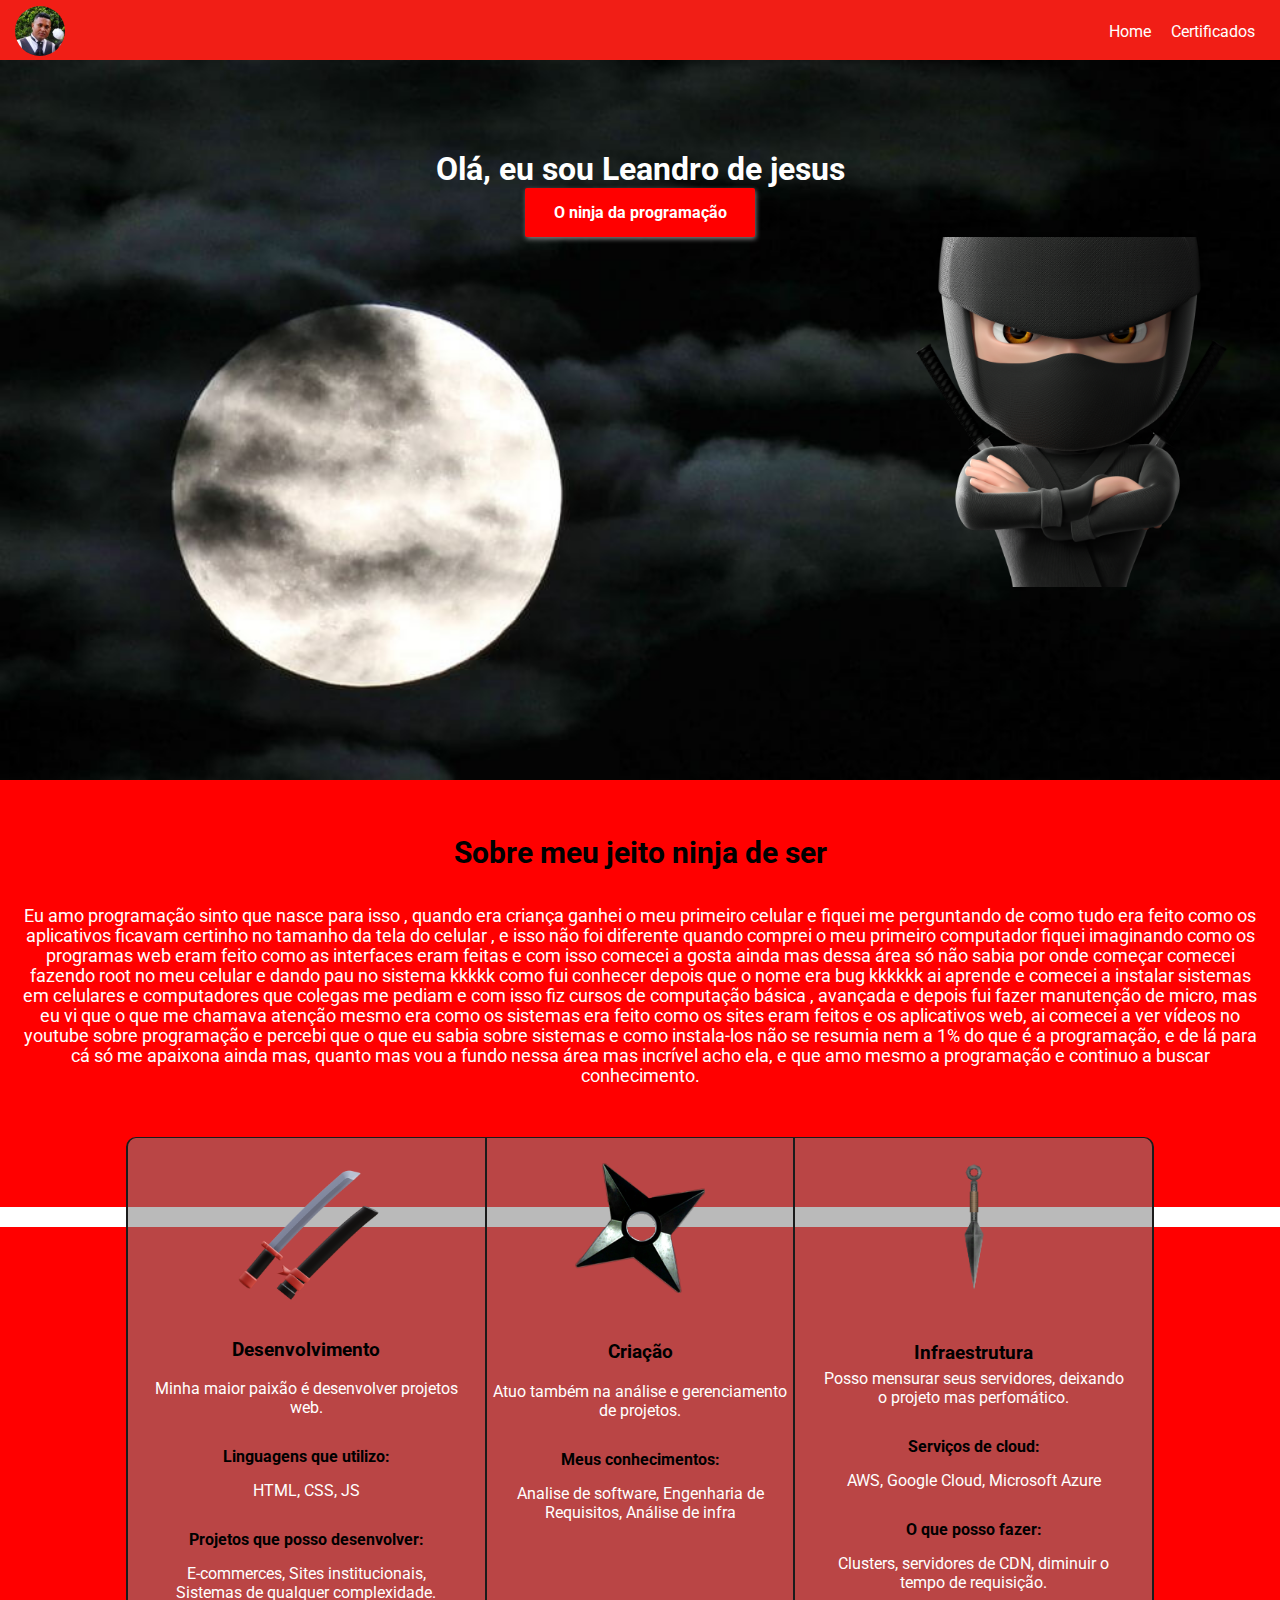
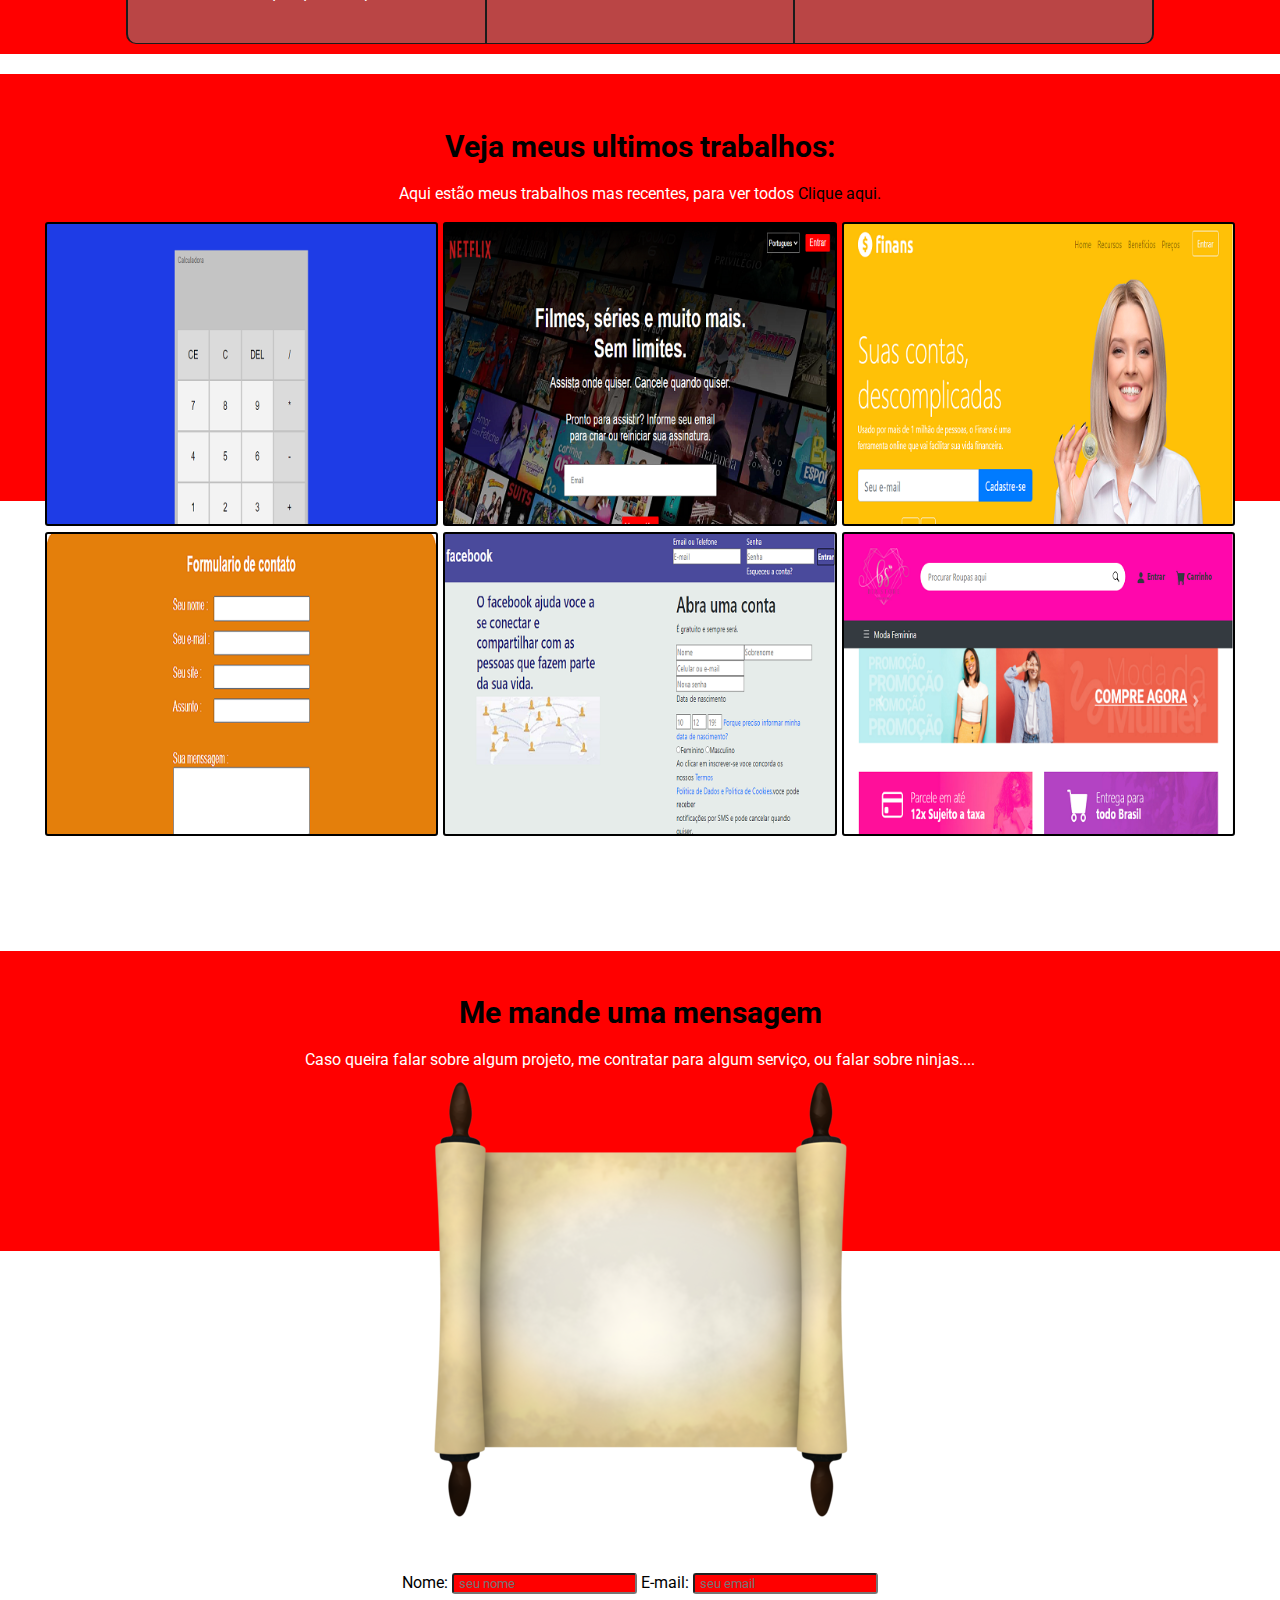
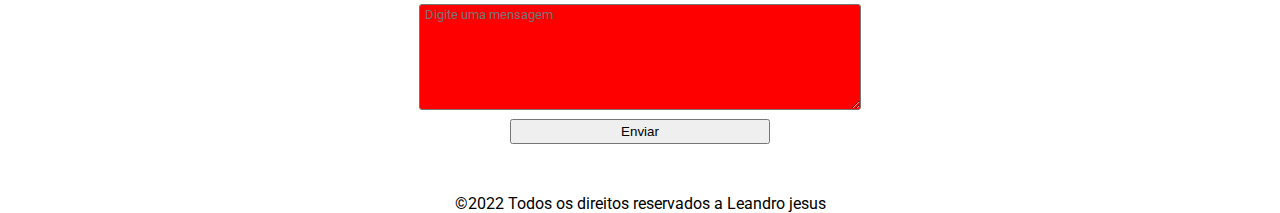
==== index.html @ bd326572 "projeto para colocar conhecimentos em pratica" ====
<!DOCTYPE html>
<html lang="pt-br">
<head>
    <meta charset="UTF-8">
    <meta http-equiv="X-UA-Compatible" content="IE=edge">
    <meta name="viewport" content="width=device-width, initial-scale=1.0">
    <link rel="stylesheet" href="css/style.css">
    <link rel="preconnect" href="https://fonts.googleapis.com">
    <link rel="preconnect" href="https://fonts.gstatic.com" crossorigin>
    <link href="https://fonts.googleapis.com/css2?family=Roboto:ital,wght@1,500&display=swap" rel="stylesheet">
    <title>Ninja da Programação</title>
</head>
<body>
    <!--inicio da navbar-->
    <header id="navbar">
        <nav>
            <a href="assets/img/leo1.jpg" target="_blank"><img src="assets/img/leo.jpg" alt="ninja-boot">
            </a>
            <ul>
                <li><a href="certificados.html">Certificados</a></li>
                <li><a href="index.html">Home</a></li>
            </ul>
        </nav>
    </header>
        <!--final da navbar-->
        
        <!--inicio da banner-->
        <main id="banner">
        <div id="main-banner">
          <div id="banner-info">
            <h1>Olá, eu sou Leandro de jesus</h1>
            <p class="ninja">O ninja da programação</p>
            <img class="logo" src="assets/img/Ninja2.png" alt="logo-ninja">
        </div>
      </div>
       <!--final da banner-->

       <!--inicio do sobre-->
       <section id="fim-seção">
        <h2>Sobre meu jeito ninja de ser</h2>
            <p class="meu-jeito">Eu amo programação sinto que   nasce para isso , quando era criança ganhei o meu primeiro celular e fiquei me perguntando de como tudo era feito como os aplicativos ficavam certinho no tamanho da tela do celular , e isso não foi diferente quando comprei o meu primeiro computador fiquei imaginando como os programas web eram feito como as interfaces eram feitas e com isso comecei a gosta ainda mas dessa área só não sabia por onde começar comecei fazendo root no meu celular e dando pau no sistema kkkkk como fui conhecer depois que o nome era bug kkkkkk ai aprende e comecei a instalar sistemas em celulares e computadores que colegas me pediam e com isso fiz cursos de computação básica , avançada e depois fui fazer manutenção de micro, mas eu vi que o que me chamava atenção mesmo era como os sistemas era feito como os sites eram feitos e os aplicativos web, ai comecei a ver vídeos no youtube sobre programação e percebi que o que eu sabia sobre sistemas e como instala-los não se resumia nem a 1% do que é a programação, e de lá para cá só me apaixona ainda mas, quanto mas vou a fundo nessa área mas incrível acho ela, e que amo mesmo a programação e continuo a buscar conhecimento.
        </p>
       </section>
       <!--final do sobre-->
    </main>
        <!--inicio do skills-->
    <section id="skills">
        <div id="container">
            <div id="skills-container">
                <img src="assets/img/katana.png" alt="">
                    <h3>Desenvolvimento</h3>
                     <p class="paixao">Minha maior paixão é desenvolver projetos web.</p>
                     <p class="subtitulo-1">Linguagens que utilizo:</p>
                <p class="linguagem">HTML, CSS, JS</p>
            <p class="subtitulo-2">Projetos que posso desenvolver:</p>
         <p class="site">E-commerces, Sites institucionais, Sistemas de qualquer complexidade.</p>
            </div>
            <div id="skills-container "class="central">
                <img src="assets/img/shuriken.png" alt="">
                    <h3 class="criação-1">Criação</h3>
                        <p class="paixao">Atuo também na análise e gerenciamento de projetos.</p>
                            <p class="subtitulo-1">Meus conhecimentos:</p>
                     <p class="linguagem">Analise de software, Engenharia de Requisitos, Análise de infra</p>
                </div>
            <div id="skills-container" class="skills-a">
                <img src="assets/img/kunai.png" alt="">
                    <h3 class="infra">Infraestrutura</h3>
                     <p class="paixao">Posso mensurar seus servidores, deixando o   projeto mas perfomático.</p>
                         <p class="subtitulo-1" >Serviços de cloud:</p>
                        <p>AWS, Google Cloud, Microsoft Azure</p>
                    <p class="subtitulo-2">O que posso fazer:</p>
                <p class="site">Clusters, servidores de CDN, diminuir o tempo de requisição.</p>
            </div>
            </div>
        </section>
        <!--final do skills-->

        <!--inicio experiencia-->
        <section id="experiências">
        <h2>Veja meus ultimos trabalhos:</h2>
            <p>Aqui estão meus trabalhos mas recentes, para ver todos<a class="clique" href="https://github.com/JESUS-LEANDRO?tab=repositories " target="_blank"> Clique aqui.</a></p><br>
                <div class="emprego-container">
            <div class="projeto1"></div>
         <div class="projeto2"></div>
        <div class="projeto3"></div>
        </div>
            <div class="emprego-container-2">
                <div class="pro1"></div>
                    <div class="pro2"></div>
                <div class="pro3"></div>
              </div>
            </section>
            <!--final experiencia-->
            
            <!--inicio footer-->
        <footer>
        <div class="pergaminho"><br>
            <h2>Me mande uma mensagem</h2>
                <p>Caso queira falar sobre algum projeto, me contratar para algum serviço, ou falar sobre ninjas.... </p>
                <img src="assets/img/pergaminho.png" alt="pefil ninja">
                <form action="https://formsubmit.co/chekxam@hotmail.com" method="POST">
             Nome: <input type="text" name="name" placeholder=" seu nome" required>
            E-mail: <input type="email" name="email" placeholder=" seu email" required>
            <br><textarea name="msg" placeholder=" Digite uma mensagem"></textarea>
        <br><button type="submit">Enviar</button>
      </form>
        <p class="feito"> ©2022 Todos os direitos reservados a   <span class="detail">Leandro jesus</span></p>
             </div>
         </footer>
         <!--final footer-->
</body>
</html>
---- css/style.css ----
body, p, h1, input, textarea{
    margin: 0;
    font-family: 'Roboto';
}

h2{
    font-size: 30px;
}
#navbar{
    background-color: rgb(241, 30, 22);
    color: white;
    padding: 0 15px;
    height: 60px;
}
#navbar h2{
    margin: 0;
    line-height: 60px;
    margin-left: 55px;
}
#navbar h2, #navbar ul, #navbar li{
    display: inline-block;
}
#navbar img{
    height: 50px;
    border-radius: 50%;
    position: absolute;
    top: 6px;
}
#navbar ul{
    margin-top: 22px;
    float: right;
}
#navbar li{
    float: right;
    margin: 0 10px;
}
a{
    text-decoration: none;
    color: white;
}
a:hover{
    background-color: black;
    color: red;
    padding: 10px;
    border-radius: 3px;
}
#main-banner{
    height: 70vh;
    background-size: cover;
    padding-top: 10vh;
    background-image: url("../assets/img/lua.jpg");
    background-repeat: no-repeat;
    width: 100%;
}
.banner-info, h1,p{
    color: white;
    text-align: center;
}
.banner-info h1{
    
}
.banner-info, .ninja{
    background-color: red;
    font-weight: bold;
    width: 200px;
    border-radius: 2px;
    box-shadow: 1px 2px 5px gray;
    margin-right: auto;
    margin-left: auto;
    padding: 15px;
}
.logo{
    height: 350px;
    float: right;
}
/*inicio seção sobre mim*/
section{
    background-color: red;
    height: 397px;
    padding-top: 30px;
    text-align: center;
}
section, h2{
    margin-bottom: 20px;
}
section > .meu-jeito{
    margin-right: auto;
    margin-left: auto;
    padding: 1rem;
    font-size: 18px;
    line-height: 20px;
}
section > #container{
    height: 505px;
    margin-top: -120px;
    width: 80%;
    background-color:rgba(128, 128, 128, 0.541);
    margin-right: auto;
    margin-left: auto;
    border: 1px solid rgb(27, 27, 27);
    border-radius: 10px;
}
/*inicio skills*/
#skills > #container{
    display: flex;
    flex-direction: row;
    justify-content: center;
}
#skills-container{
    flex: 1 1 1;
    text-align: center;
    padding: 18px 25px;
}
#skills > div, .central {
    border-left: 2px solid rgb(27, 27, 27);
    border-right: 2px solid rgb(27, 27, 27);
    height: 505px;
}
#skills-container > img{
    width: 160px;
}
.criação-1 > h3{
    margin-bottom: 1px;
}
.subtitulo-1, .subtitulo-2{
    font-weight: bold;
    color:black;
    margin-top: 30px;
    margin-bottom: 15px;
}
.central > img{
    width: 130px;
    padding: 25px 0px;
    text-align: center;
}
div,h3{
    text-align: center;
}
.infra{
    padding-top: 25px;
}
.infra,.serviço{
    margin-bottom: 5px;
}
/*inicio experiencia*/
#experiências > .emprego-container {
    display: flex;
    flex-direction: row;
    justify-content: space-around;
    max-width: 1200px;
    margin-left: auto;
    margin-right: auto;
}
#certificados > .emprego-container {
    display: flex;
    flex-direction: row;
    justify-content: space-around;
    max-width: 1200px;
    margin-left: auto;
    margin-right: auto;
}
section, #experiências, .clique{
    color: black;
}
div, .projeto1{
    flex: 1 1 200px;
    height: 300px;    
    background-size: cover;
}
.emprego-container > .projeto1{
    background-image: url("../assets/img/1.png");
    margin-left: 5px;
    border: 2px solid black;
    border-radius: 3px;
}
.projeto2{
    background-image: url("../assets/img/2.png");
    margin-left: 5px;
    margin-right: 5px;
    border: 2px solid black;
    border-radius: 3px;
}
.projeto3{
    background-image: url("../assets/img/3.png");
    margin-right: 5px;
    border: 2px solid black;
    border-radius: 3px;
}
#experiências > .emprego-container-2 {
    display: flex;
    flex-direction: row;
    justify-content: space-around;
    max-width: 1200px;
    margin-left: auto;
    margin-right: auto;
}
#certificados > .emprego-container-2 {
    display: flex;
    flex-direction: row;
    justify-content: space-around;
    max-width: 1200px;
    margin-left: auto;
    margin-right: auto;
}
div, .pro1{
    flex: 1 1 200px;
    height: 300px;    
    background-size: cover;
}
.emprego-container-2 > .pro1{
    background-image: url("../assets/img/4.png");
    margin-left: 5px;
    margin-top: 10px;
    border: 2px solid black;
    border-radius: 3px;
}
.pro2{
    background-image: url("../assets/img/5.png");
    margin-left: 5px;
    margin-right: 5px;
    margin-top: 10px;
    border: 2px solid black;
    border-radius: 3px;
}
.pro3{
    background-image: url("../assets/img/6.png");
    margin-right: 5px;
    margin-top: 10px;
    border: 2px solid black;
    border-radius: 3px;
}
/*inicio footer*/
footer > h2{
    text-align: center;
}
.pergaminho{
    background-color: red;
    margin-top: 50vh;
}
textarea{
    width: 436px;
    background-color: red;
    color: black;
    border-radius: 3px;
    height: 100px;
    margin-top: 10px;
}
input{
    background-color: red;
    color: black;
    text-decoration: none;
    border-radius: 3px;
}
button{
    width: 260px;
    height: 25px;
    margin-top: 5px;
}
button:hover{
    background-color: red;
    color: black;
    font-weight: bold;
    font-size: 15px;
    border-radius: 3px;
}
footer, .feito{
    color: black;
    margin-top: 50px;
}

@media (max-width: 900px) {
     #main-banner{
        height: 40vh;
        padding-top: 5vh;
        padding-bottom: 10vh;
     }
     div, #banner-info > {
        width: 40%;
     }
     div, #banner-info, p{
        margin: 0;
        width: auto;
     }
     #main-banner > div, .logo{
        height: 188px;
        margin-right: 25px;
     }
     .ninja{
        margin-right: 15px;
     }
     section #container{
        margin-bottom: -120px; 
    }
     section, #fim-seção{
        padding: 2rem;
        height: auto;
        padding-bottom: 80px; 
     }
     section, #skills{
        margin-top: -10px;
        width: auto;
    }
    #container > .skills-a{
        border: none;
    }
    
    #skills #container{
        margin-bottom: 5px;
        padding-bottom: 20vh;
        border-left: 2px solid black;
        border-right: 2px solid black;
        display: block ;
        flex-direction: column;
    }
    #skills-container, h3, .subtitulo-1, .subtitulo-2, .paixao, .linguagem{
        font-size: 13px;
        padding-top: -0vh;
        margin-top: 0px;
        padding-bottom: -20px;
    }
    #skills-container{
        padding-bottom: -35px;
    }
    #skills-container > img{
        padding-bottom: -10vh;
        height: 70px;
        width: 70px;
    }
    #skills-container{
        border-bottom: 2px solid rgb(27, 27, 27);
    }
    #skills > div, .central {
        height: 900px;
        border-left: none;
        border-right: none;
        padding-top: -180px;
        margin-bottom: -600px;
    }
    .central > .linguagem{
        border-bottom: 2px solid rgb(27, 27, 27);
    }
    .central > img{
        height: 70px;
        width: 70px;
    }
    #skills-container .skills-a img{
        margin-bottom: -500px;
        height: 80px;
        width: 70px; 
    }
    #experiências .emprego-container{
        flex-direction: column;
        height: 700px;
        width: 250px;
        margin-bottom: 0;
    }
    .emprego-container > .projeto1{
        background-image: url("../assets/img/11.png");
        border: 2px solid black;
        width: 238px;
        border-radius: 3px;
        margin: 5px;
    }
    .projeto2{
        background-image: url("../assets/img/22.png");
        margin-left: 5px;
        margin-right: 5px;
        border: 2px solid black;
        margin: 5px;
        border-radius: 3px;
    }
    .projeto3{
        background-image: url("../assets/img/33.png");
        margin-right: 5px;
        border: 2px solid black;
        margin: 5px;
        border-radius: 3px;
    }
    #experiências .emprego-container-2{
        flex-direction: column;
        height: 700px;
        width: 250px;
        margin-bottom: 0;
    }
    .emprego-container-2 > .pro1{
        background-image: url("../assets/img/4.png");
        width: 221px;
        padding-right: 16px;
        margin-top: 4px;
        border: 2px solid black;
        border-radius: 3px;
    }
    .pro2{
        background-image: url("../assets/img/5.png");
        width: 238px;
        margin-top: 10px;
        border: 2px solid black;
        border-radius: 3px;
    }
    .pro3{
        background-image: url("../assets/img/6.png");
        margin-top: 6px;
        margin-left: 5px;
        width: 238px;
        border: 2px solid black;
        border-radius: 3px;
    }
    .pergaminho{
        background-color: red;
        margin-top: -10vh;
    }
    button{
        width: 260px;
        height: 25px;
        margin-top: 20px;
    }
       
}
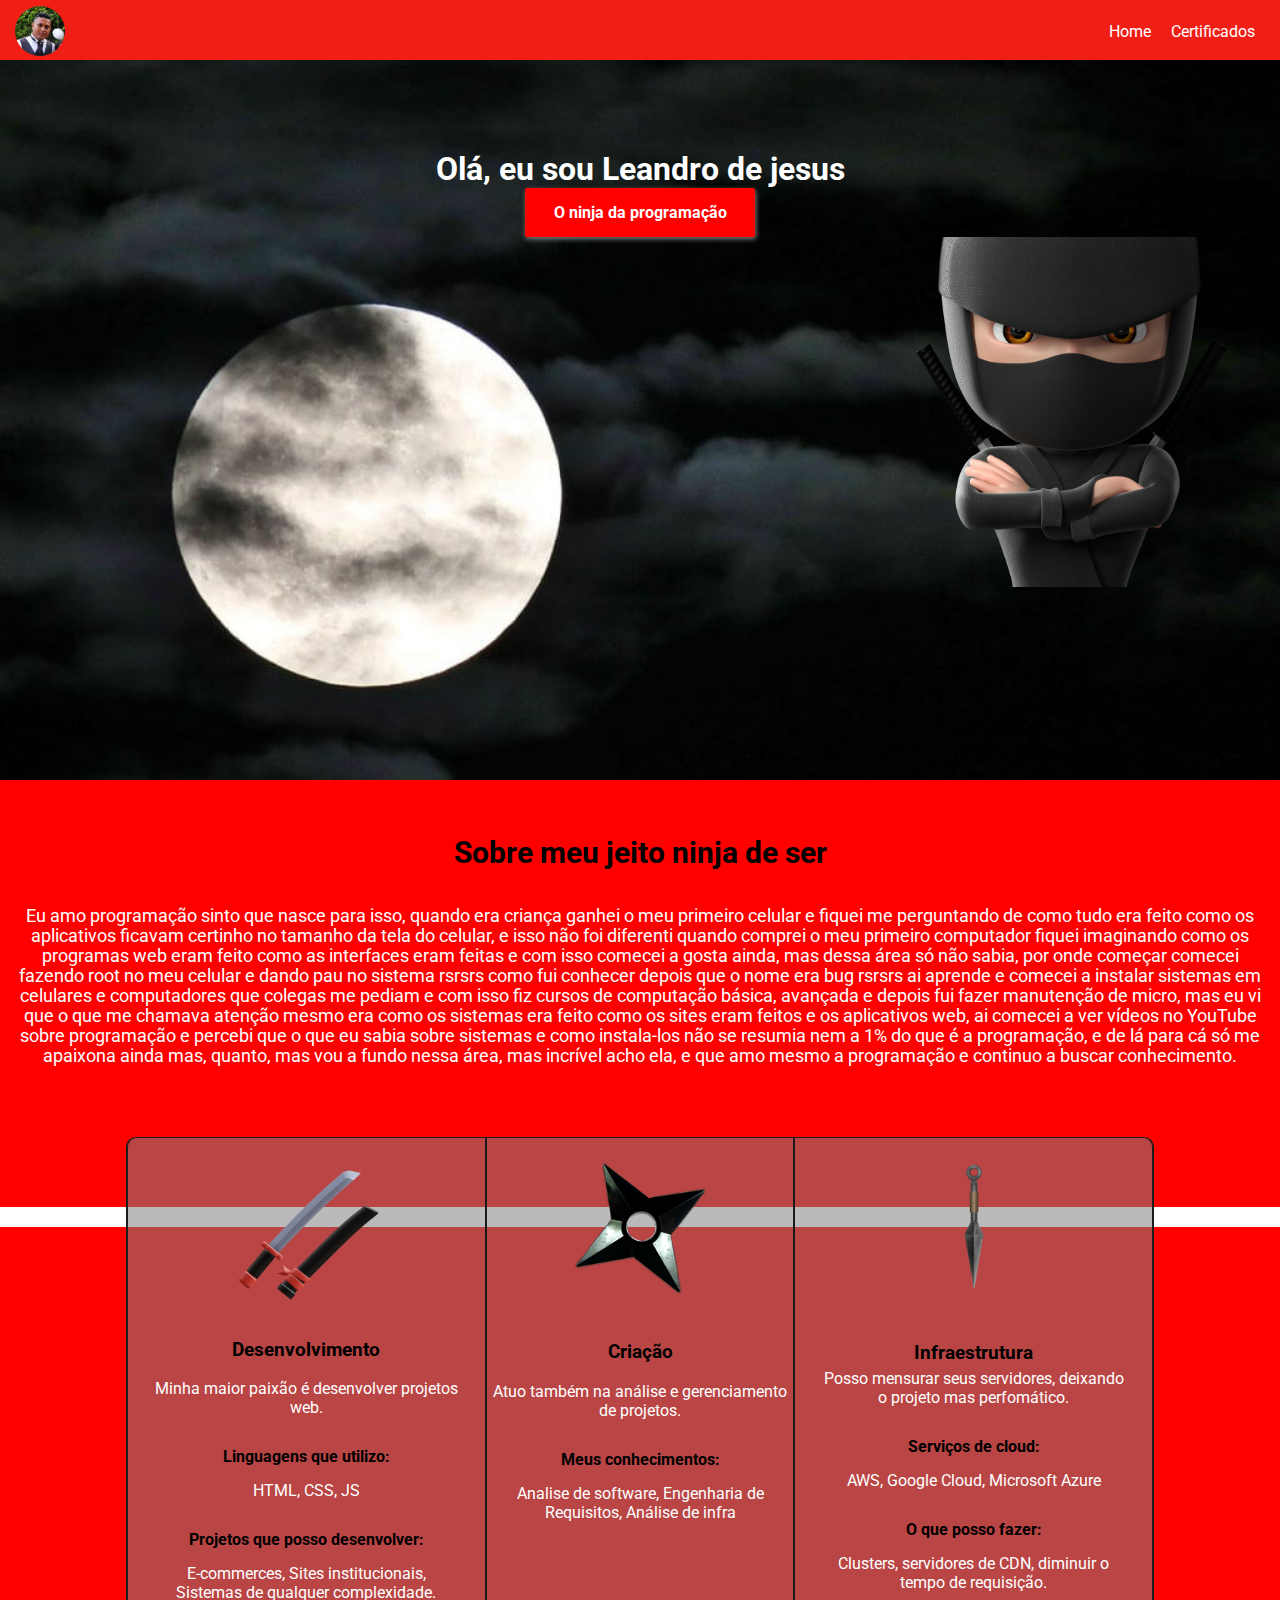
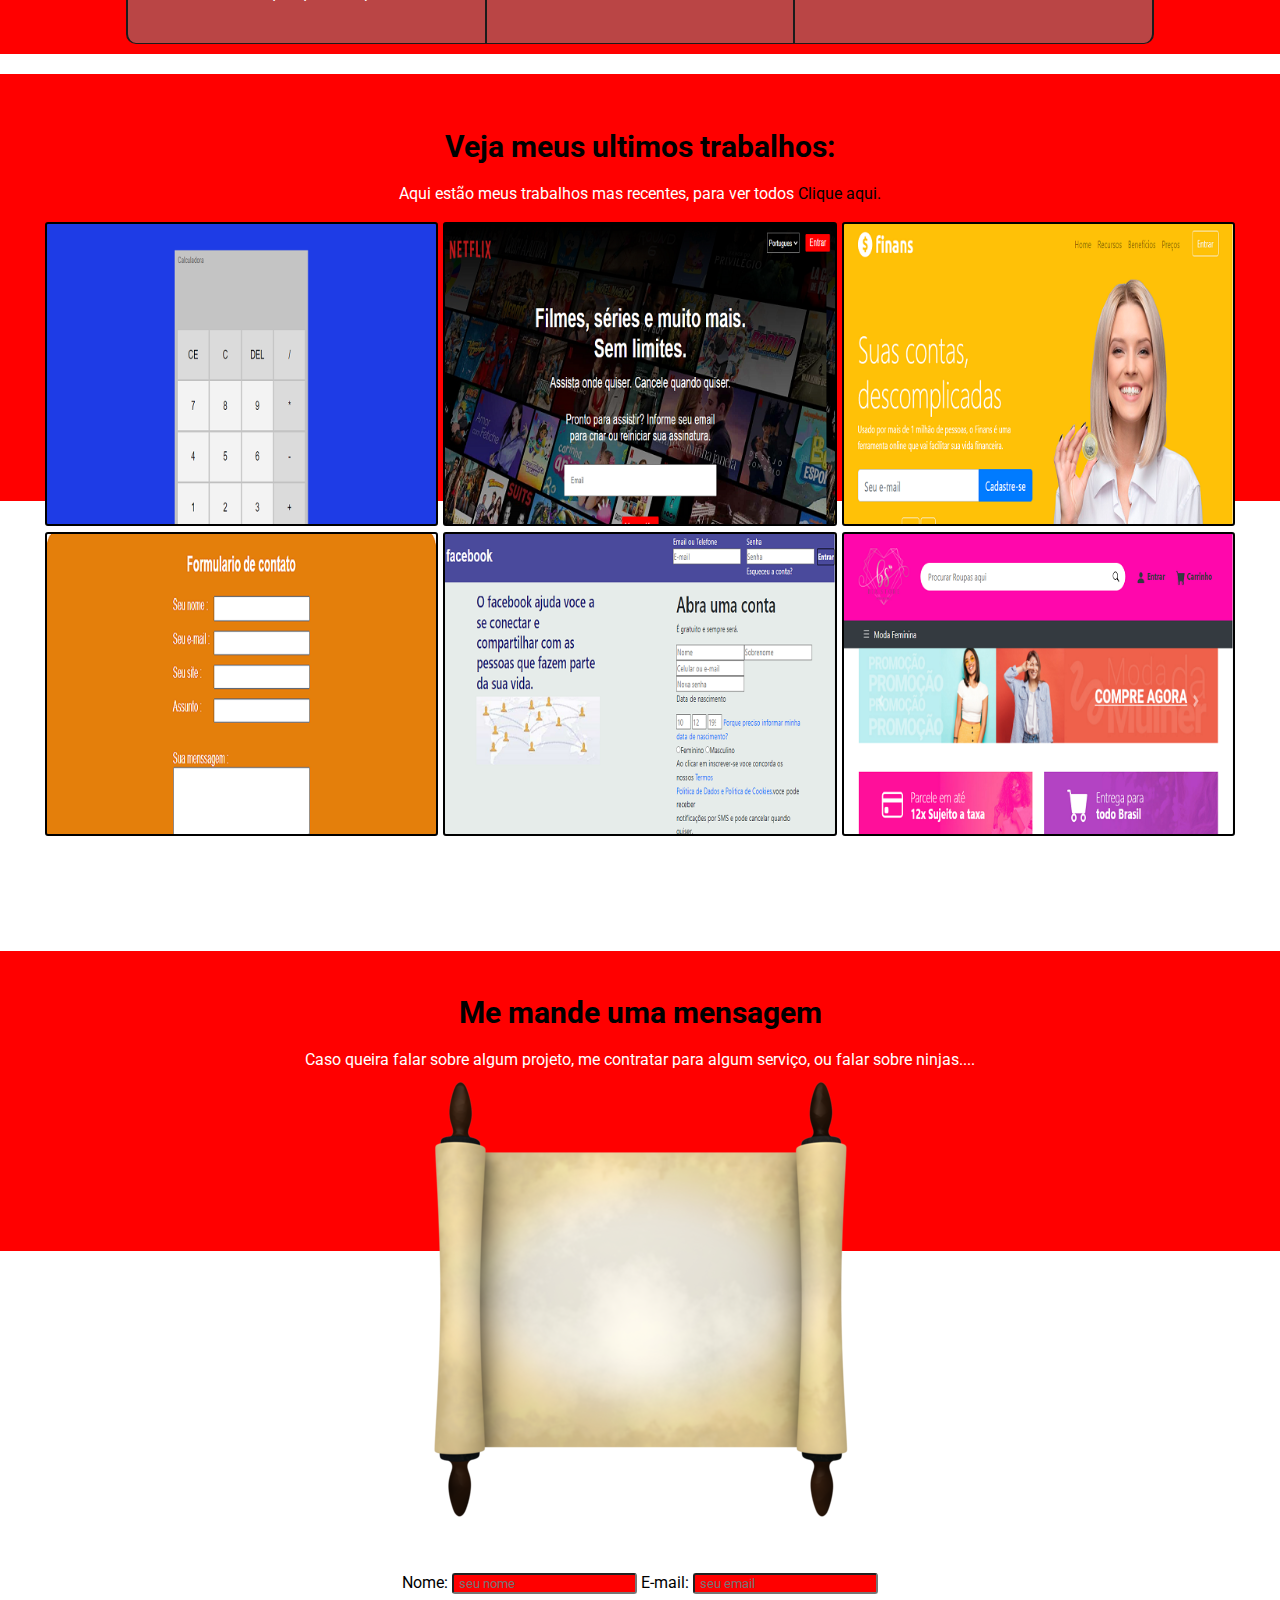
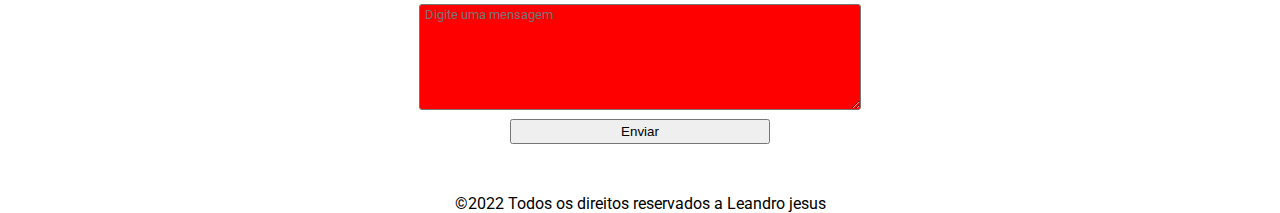
==== commit 750f06bc: "atualização largura" ====
--- a/index.html
+++ b/index.html
@@ -38,7 +38,7 @@
        <!--inicio do sobre-->
        <section id="fim-seção">
         <h2>Sobre meu jeito ninja de ser</h2>
-            <p class="meu-jeito">Eu amo programação sinto que   nasce para isso , quando era criança ganhei o meu primeiro celular e fiquei me perguntando de como tudo era feito como os aplicativos ficavam certinho no tamanho da tela do celular , e isso não foi diferente quando comprei o meu primeiro computador fiquei imaginando como os programas web eram feito como as interfaces eram feitas e com isso comecei a gosta ainda mas dessa área só não sabia por onde começar comecei fazendo root no meu celular e dando pau no sistema kkkkk como fui conhecer depois que o nome era bug kkkkkk ai aprende e comecei a instalar sistemas em celulares e computadores que colegas me pediam e com isso fiz cursos de computação básica , avançada e depois fui fazer manutenção de micro, mas eu vi que o que me chamava atenção mesmo era como os sistemas era feito como os sites eram feitos e os aplicativos web, ai comecei a ver vídeos no youtube sobre programação e percebi que o que eu sabia sobre sistemas e como instala-los não se resumia nem a 1% do que é a programação, e de lá para cá só me apaixona ainda mas, quanto mas vou a fundo nessa área mas incrível acho ela, e que amo mesmo a programação e continuo a buscar conhecimento.
+            <p class="meu-jeito">Eu amo programação sinto que nasce para isso, quando era criança ganhei o meu primeiro celular e fiquei me perguntando de como tudo era feito como os aplicativos ficavam certinho no tamanho da tela do celular, e isso não foi diferenti quando comprei o meu primeiro computador fiquei imaginando como os programas web eram feito como as interfaces eram feitas e com isso comecei a gosta ainda, mas dessa área só não sabia, por onde começar comecei fazendo root no meu celular e dando pau no sistema rsrsrs como fui conhecer depois que o nome era bug rsrsrs ai aprende e comecei a instalar sistemas em celulares e computadores que colegas me pediam e com isso fiz cursos de computação básica, avançada e depois fui fazer manutenção de micro, mas eu vi que o que me chamava atenção mesmo era como os sistemas era feito como os sites eram feitos e os aplicativos web, ai comecei a ver vídeos no YouTube sobre programação e percebi que o que eu sabia sobre sistemas e como instala-los não se resumia nem a 1% do que é a programação, e de lá para cá só me apaixona ainda mas, quanto, mas vou a fundo nessa área, mas incrível acho ela, e que amo mesmo a programação e continuo a buscar conhecimento.
         </p>
        </section>
        <!--final do sobre-->
--- a/css/style.css
+++ b/css/style.css
@@ -268,7 +268,7 @@
     margin-top: 50px;
 }
 
-@media (max-width: 900px) {
+@media (max-width: 500px) {
      #main-banner{
         height: 40vh;
         padding-top: 5vh;
@@ -408,6 +408,7 @@
     .pergaminho{
         background-color: red;
         margin-top: -10vh;
+        width: auto;
     }
     button{
         width: 260px;
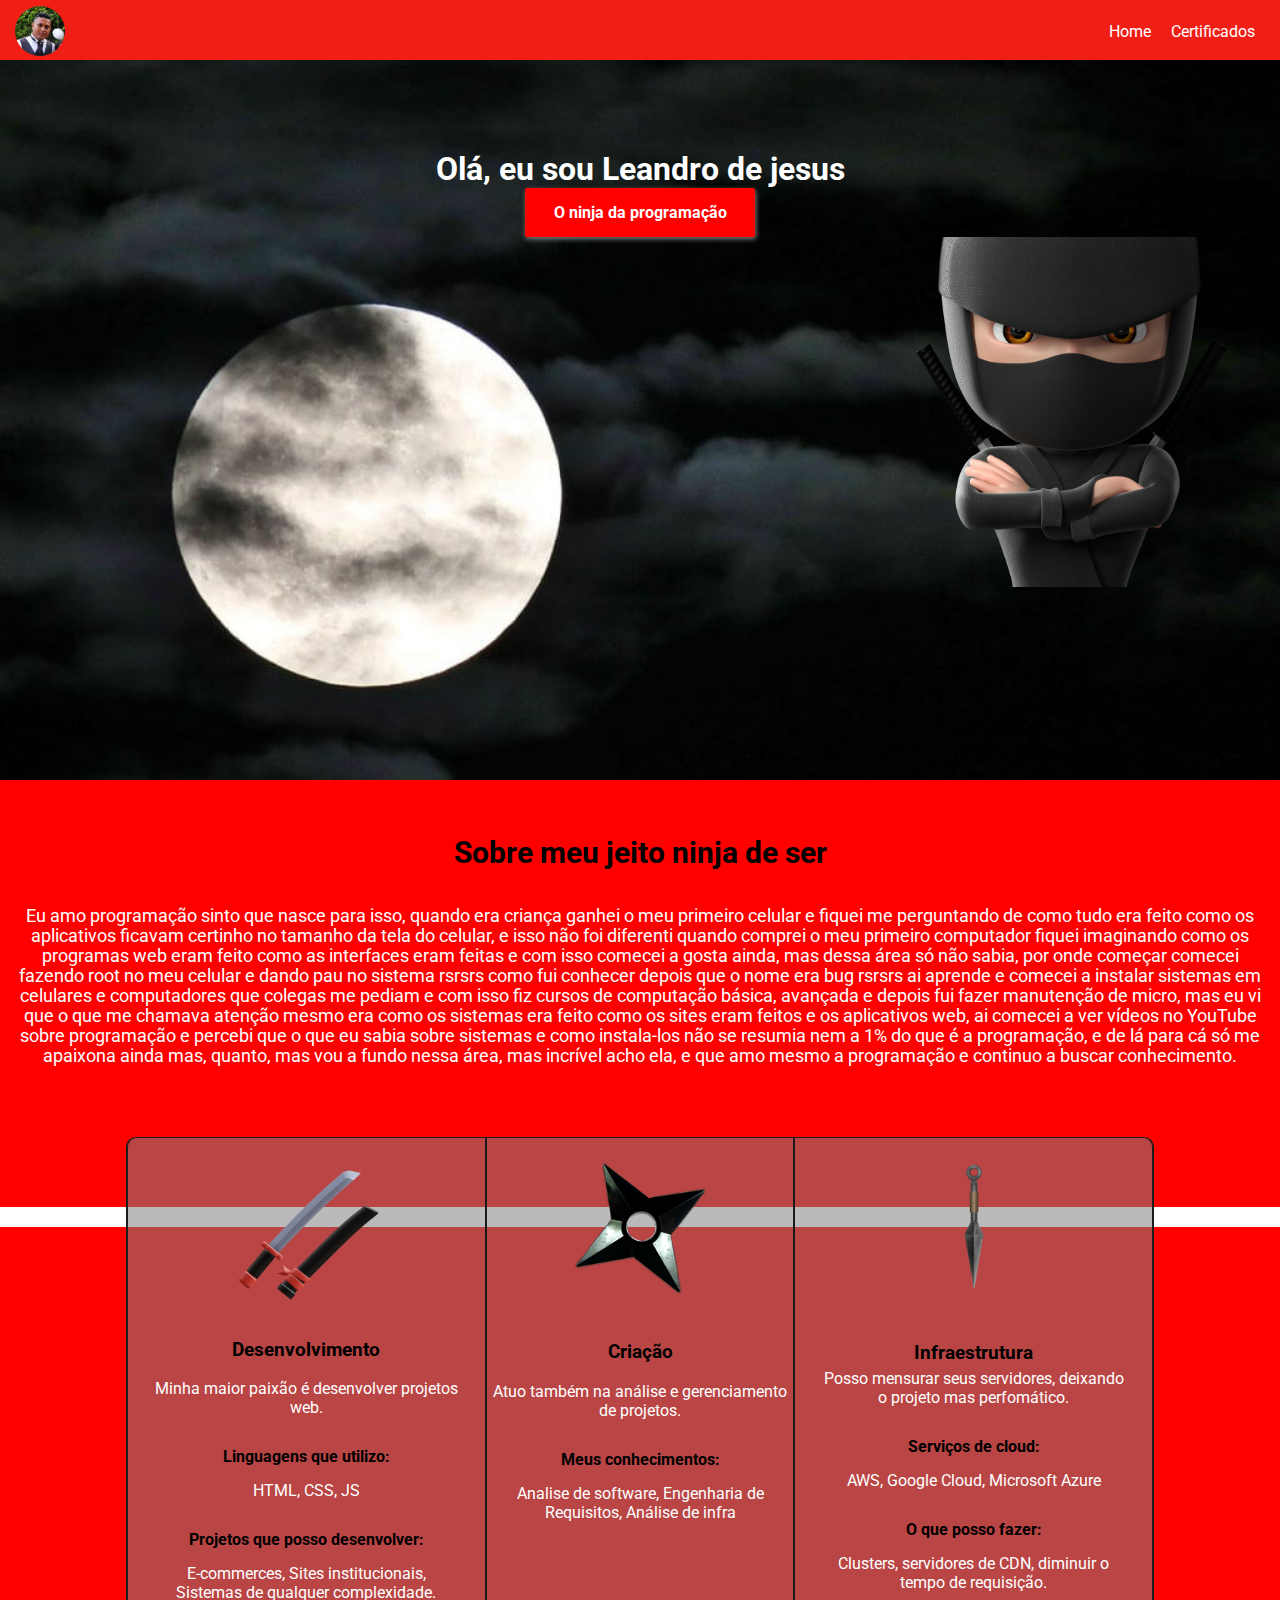
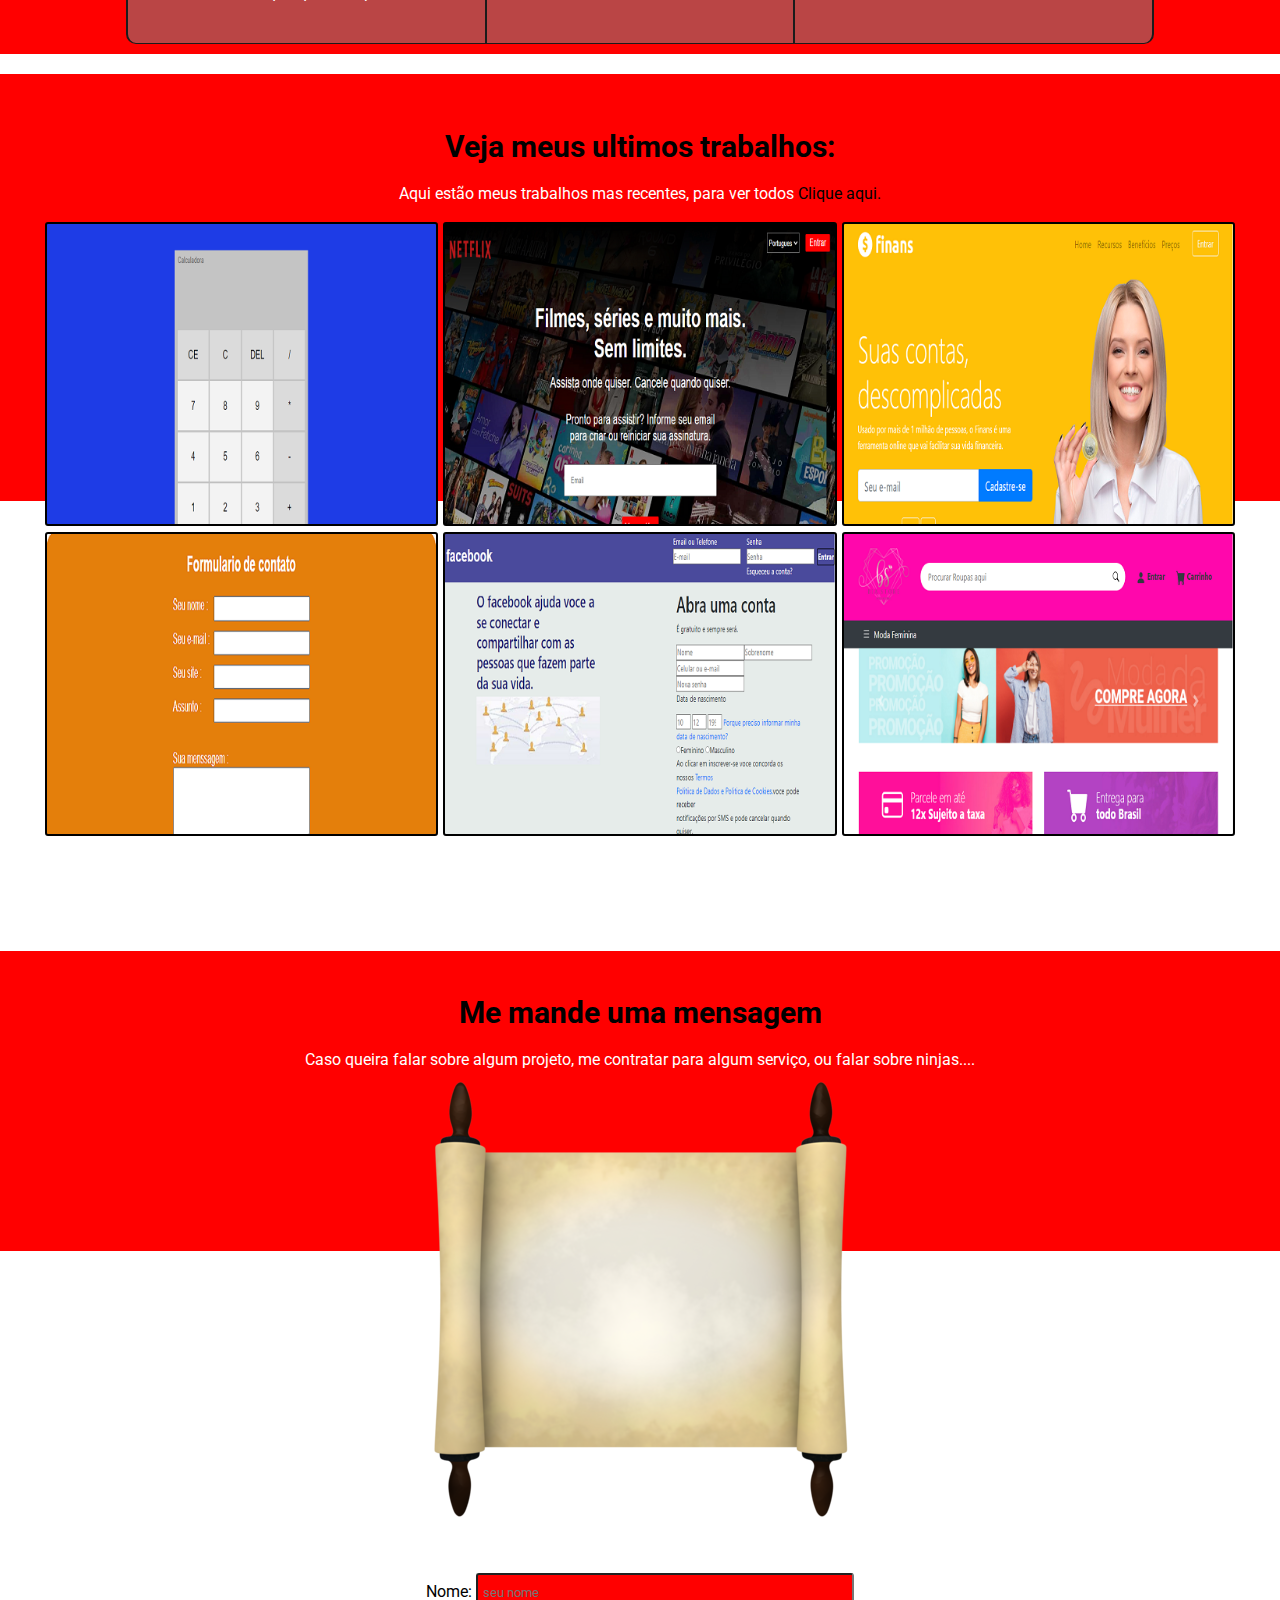
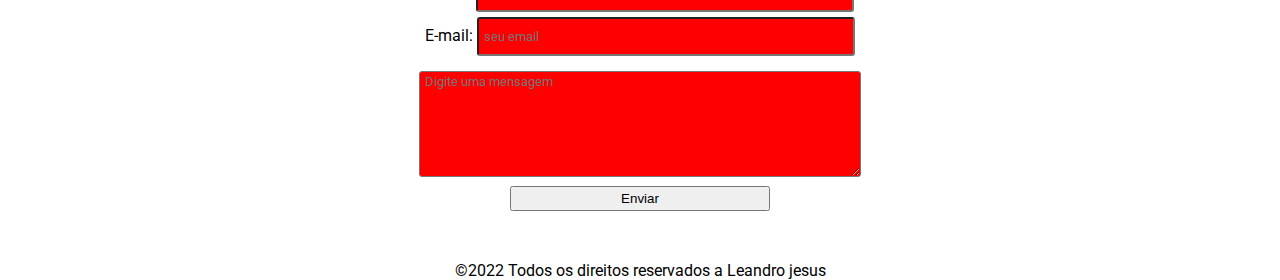
==== commit 3d9c0607: "atualização index e css" ====
--- a/index.html
+++ b/index.html
@@ -99,14 +99,14 @@
                 <p>Caso queira falar sobre algum projeto, me contratar para algum serviço, ou falar sobre ninjas.... </p>
                 <img src="assets/img/pergaminho.png" alt="pefil ninja">
                 <form action="https://formsubmit.co/chekxam@hotmail.com" method="POST">
-             Nome: <input type="text" name="name" placeholder=" seu nome" required>
+             Nome: <input type="text" name="name" placeholder=" seu nome" required><br>
             E-mail: <input type="email" name="email" placeholder=" seu email" required>
             <br><textarea name="msg" placeholder=" Digite uma mensagem"></textarea>
         <br><button type="submit">Enviar</button>
       </form>
-        <p class="feito"> ©2022 Todos os direitos reservados a   <span class="detail">Leandro jesus</span></p>
-             </div>
-         </footer>
-         <!--final footer-->
+        <p class="feito"> ©2022 Todos os direitos reservados a  <span class="detail">Leandro jesus</span></p>
+         </div>
+       </footer>
+     <!--final footer-->
 </body>
 </html>--- a/css/style.css
+++ b/css/style.css
@@ -250,6 +250,10 @@
     color: black;
     text-decoration: none;
     border-radius: 3px;
+    width: 370px;
+    padding-bottom: 10px;
+    padding-top: 10px;
+    margin-bottom: 5px;
 }
 button{
     width: 260px;
@@ -268,7 +272,7 @@
     margin-top: 50px;
 }
 
-@media (max-width: 500px) {
+@media (max-width: 900px) {
      #main-banner{
         height: 40vh;
         padding-top: 5vh;
@@ -303,7 +307,6 @@
     #container > .skills-a{
         border: none;
     }
-    
     #skills #container{
         margin-bottom: 5px;
         padding-bottom: 20vh;
@@ -408,8 +411,26 @@
     .pergaminho{
         background-color: red;
         margin-top: -10vh;
-        width: auto;
-    }
+    }
+    .pergaminho > img{
+        width: 350px;
+    }
+    form{
+        display: block;
+    }
+    textarea{
+        width:300px;
+    }
+    input{
+        width: 250px;
+        padding-bottom: 10px;
+        padding-top: 10px;
+        margin-bottom: 5px;
+    }
+    .pergaminho > img{
+        width: 320px;
+    }
+    
     button{
         width: 260px;
         height: 25px;
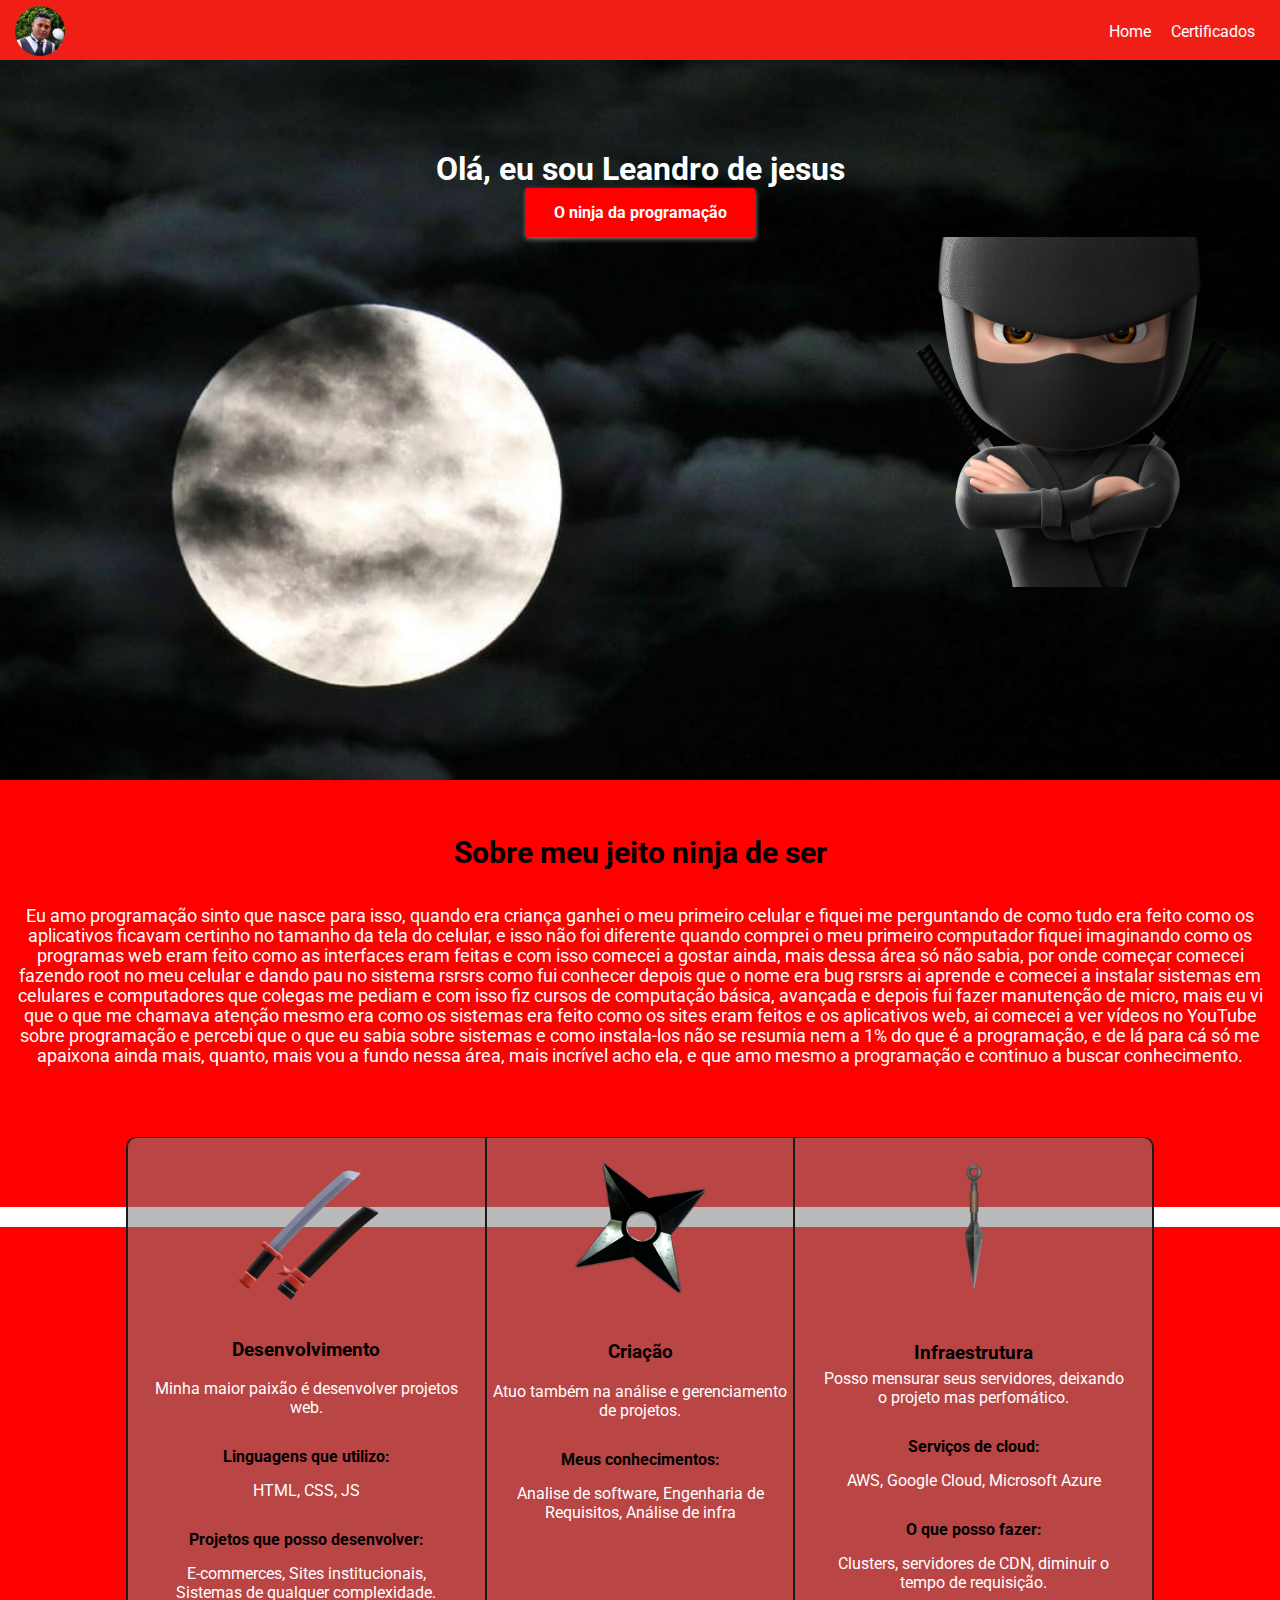
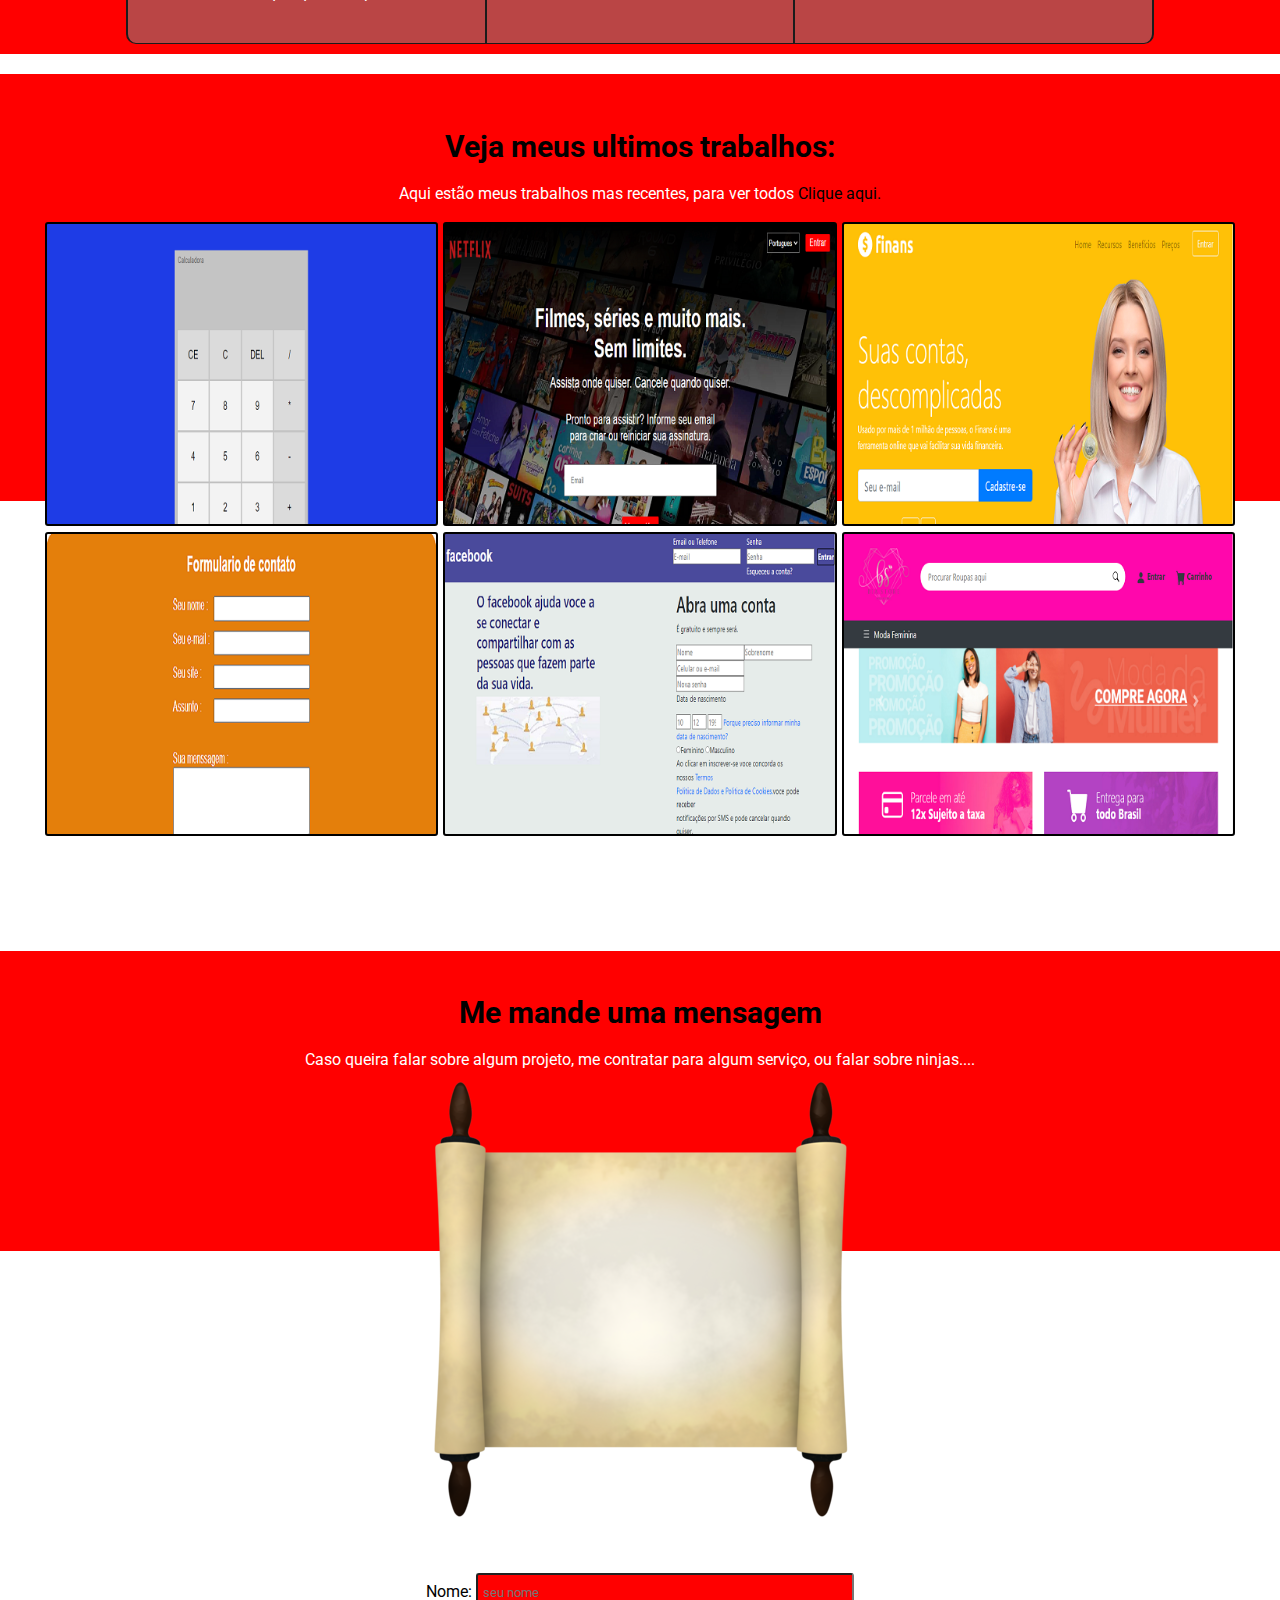
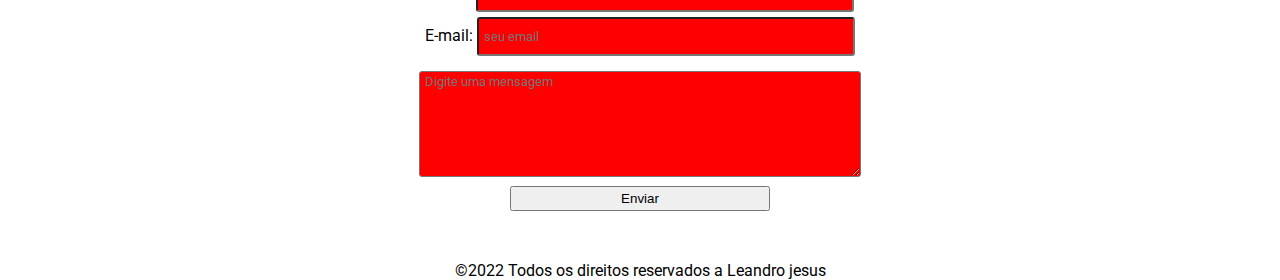
==== commit 13d4d9a8: "atualização de texto" ====
--- a/index.html
+++ b/index.html
@@ -38,7 +38,7 @@
        <!--inicio do sobre-->
        <section id="fim-seção">
         <h2>Sobre meu jeito ninja de ser</h2>
-            <p class="meu-jeito">Eu amo programação sinto que nasce para isso, quando era criança ganhei o meu primeiro celular e fiquei me perguntando de como tudo era feito como os aplicativos ficavam certinho no tamanho da tela do celular, e isso não foi diferenti quando comprei o meu primeiro computador fiquei imaginando como os programas web eram feito como as interfaces eram feitas e com isso comecei a gosta ainda, mas dessa área só não sabia, por onde começar comecei fazendo root no meu celular e dando pau no sistema rsrsrs como fui conhecer depois que o nome era bug rsrsrs ai aprende e comecei a instalar sistemas em celulares e computadores que colegas me pediam e com isso fiz cursos de computação básica, avançada e depois fui fazer manutenção de micro, mas eu vi que o que me chamava atenção mesmo era como os sistemas era feito como os sites eram feitos e os aplicativos web, ai comecei a ver vídeos no YouTube sobre programação e percebi que o que eu sabia sobre sistemas e como instala-los não se resumia nem a 1% do que é a programação, e de lá para cá só me apaixona ainda mas, quanto, mas vou a fundo nessa área, mas incrível acho ela, e que amo mesmo a programação e continuo a buscar conhecimento.
+            <p class="meu-jeito">Eu amo programação sinto que nasce para isso, quando era criança ganhei o meu primeiro celular e fiquei me perguntando de como tudo era feito como os aplicativos ficavam certinho no tamanho da tela do celular, e isso não foi diferente quando comprei o meu primeiro computador fiquei imaginando como os programas web eram feito como as interfaces eram feitas e com isso comecei a gostar ainda, mais dessa área só não sabia, por onde começar comecei fazendo root no meu celular e dando pau no sistema rsrsrs como fui conhecer depois que o nome era bug rsrsrs ai aprende e comecei a instalar sistemas em celulares e computadores que colegas me pediam e com isso fiz cursos de computação básica, avançada e depois fui fazer manutenção de micro, mais eu vi que o que me chamava atenção mesmo era como os sistemas era feito como os sites eram feitos e os aplicativos web, ai comecei a ver vídeos no YouTube sobre programação e percebi que o que eu sabia sobre sistemas e como instala-los não se resumia nem a 1% do que é a programação, e de lá para cá só me apaixona ainda mais, quanto, mais vou a fundo nessa área, mais incrível acho ela, e que amo mesmo a programação e continuo a buscar conhecimento.
         </p>
        </section>
        <!--final do sobre-->
@@ -101,7 +101,7 @@
                 <form action="https://formsubmit.co/chekxam@hotmail.com" method="POST">
              Nome: <input type="text" name="name" placeholder=" seu nome" required><br>
             E-mail: <input type="email" name="email" placeholder=" seu email" required>
-            <br><textarea name="msg" placeholder=" Digite uma mensagem"></textarea>
+            <br><textarea name="msg" placeholder=" Digite uma mensagem" required></textarea>
         <br><button type="submit">Enviar</button>
       </form>
         <p class="feito"> ©2022 Todos os direitos reservados a  <span class="detail">Leandro jesus</span></p>
